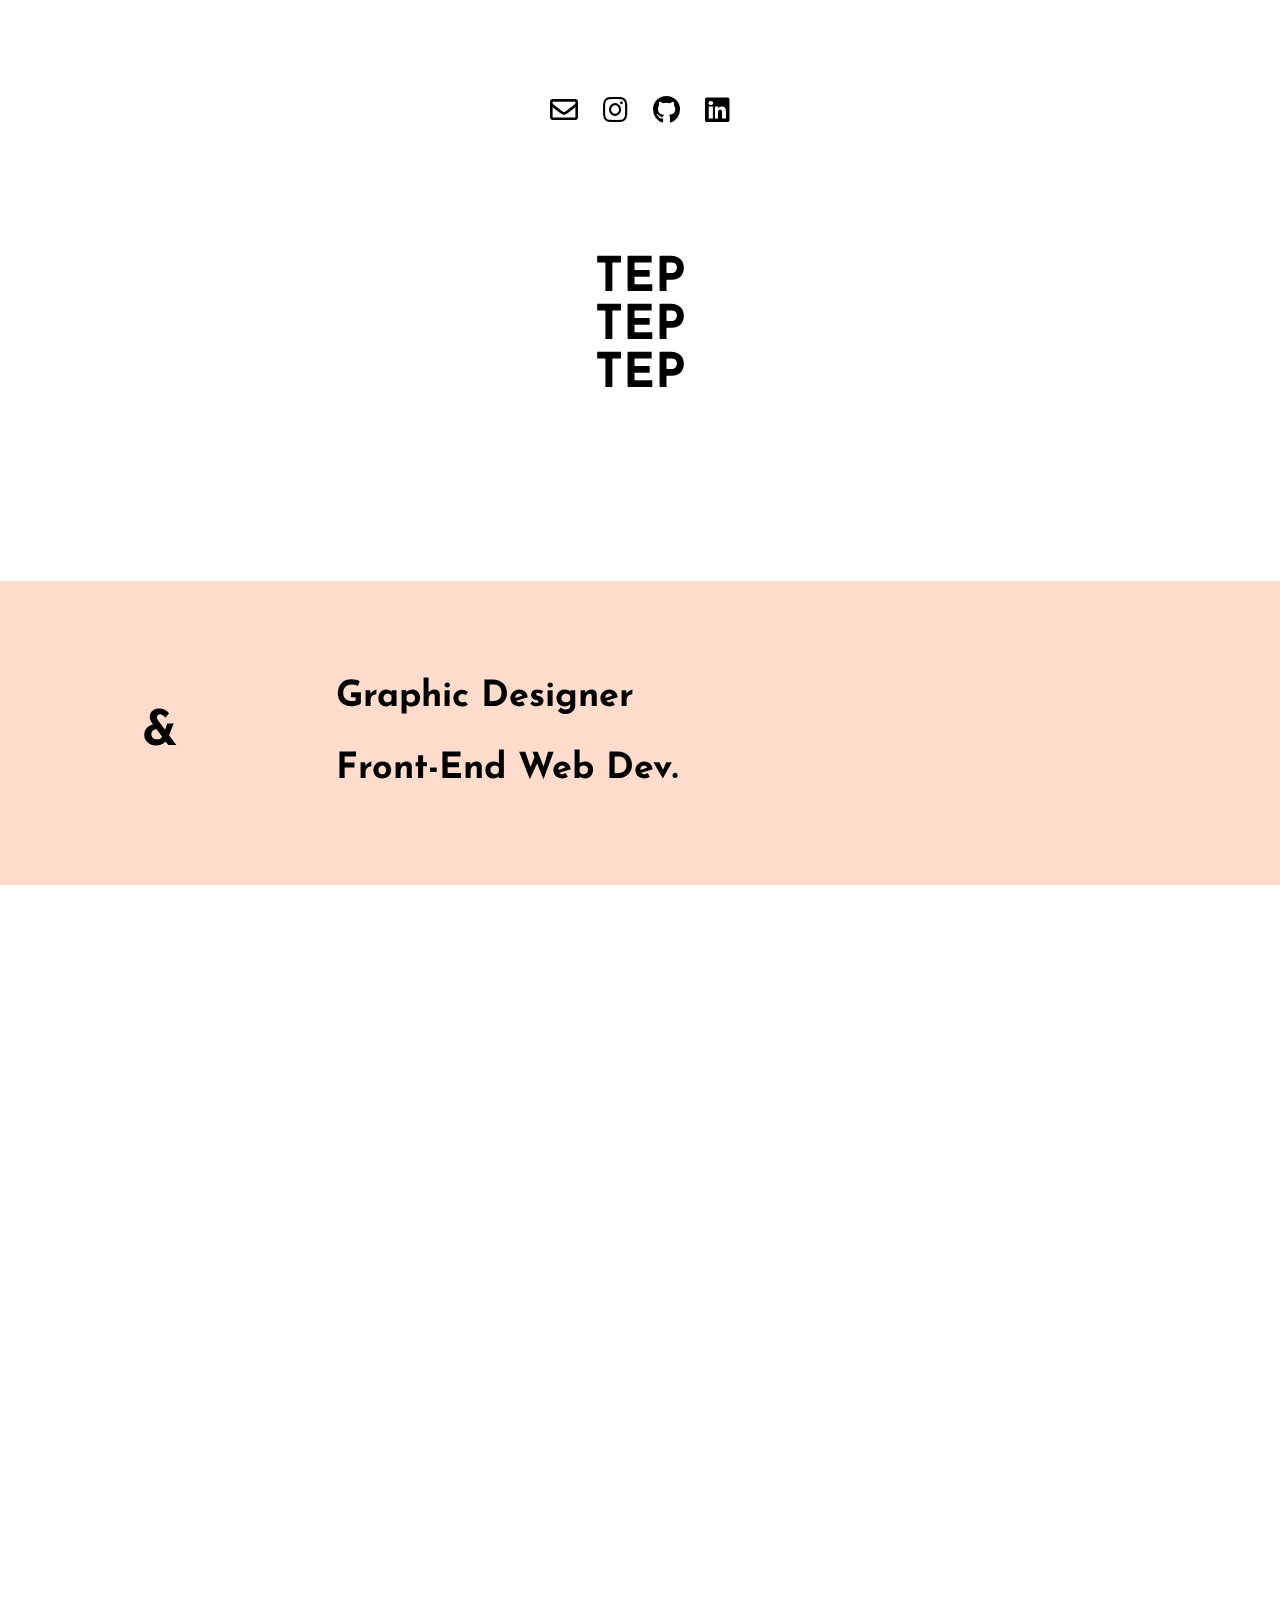
==== index.html @ dcf3b199 "Added footer with contact links." ====
<!DOCTYPE html>
<html>
<head>
  <meta charset="UTF-8">
  <title>Landing page</title>
  <link rel="shortcut icon" href="data:image/x-icon;" type="image/x-icon">
  <!-- We need this line below for responsiveness! -->
  <meta name="viewport" content="width=device-width, initial-scale=1">
  <link rel="stylesheet" href="css/style.css">
</head>
<body>

  <!-- code a Hero / Banner section -->
  <div class="contact-info">
    <div class="links">
      <ul class="list-inline">
        <li><a href="#" target="_blank"><i class="far fa-envelope"></i></a></li>
        <li><a href="#" target="_blank"><i class="fab fa-instagram"></i></a></li>
        <li><a href="#" target="_blank"><i class="fab fa-github"></i></a></li>
        <li><a href="#" target="_blank"><i class="fab fa-linkedin"></i></a></li>
      </ul>
    </div>
  </div>

  <div class="site-title">
    <h1 class="main-title">TEP<br>TEP<br>TEP</h1>
  </div>

  <div class="break">
    <div class="wrapper">
      <div class="item1">
        <h1>&</h1>
      </div>
      <div class="item2">
        <h2>Graphic Designer<br><br>Front-End Web Dev.</h2>
      </div>
    </div>
  </div>

  <div class="project" id="alcyon">
    <div class="title alycon">
      <h1>Alcyon</h1>
    </div>
    <div class="description alycon">
      <p>A personal branding project about an outdoor gear and supply store in Canada.</p>
    </div>
    <div class="item1 alycon">
      <img src="images/Alcyon_MacBook_Pro_02.jpg" alt="alcyon-website-mockup" class="alcyon-item1">
      <img src="images/Alcyon_shirt.jpg" alt="alcyon-logo-on-shirt" class="alcyon-item2">
      <img src="images/Alcyon_Stationery_Mockup.jpg" alt="alcyon-stationery" class="alcyon-item3">
    </div>
  </div>

  <div class="project" id="cocotte">
    <div class="title cocotte">
      <h1>Cocotte</h1>
    </div>
    <div class="description cocotte">
      <p>A school project where we had to create a new branding for Cocotte. Cocotte is a Montréal based company focused on the needs 
        of bike messengers.
      </p>
    </div>
    <div class="item1 cocotte">
      <img src="images/cocotte_backpack1.jpg" alt="cocotte-whole-backpack-view" class="cocotte-item1">
      <img src="images/cocotte_backpack2.jpg" alt="cocotte-tag-on-backpack" class="cocotte-item2">
      <img src="images/cocotte_card.jpg" alt="cocotte-playing-cards" class="cocotte-item3">
      <img src="images/cocotte_brochure_mockup.jpg" alt="cocotte-magasine" class="cocotte-item4">
    </div>
  </div>

  <div class="project" id="leduc">
    <div class="title leduc">
      <h1>Leduc</h1>
    </div>
    <div class="description leduc">
      <p>Leduc is a fictional landscaping company based in Québec. Here for all your gardening needs!
      </p>
    </div>
    <div class="item1 leduc">
      <img src="images/Leduc_poster_mockup.jpg" alt="leduc-two-posters" class="leduc-item1">
      <img src="images/Leduc_MacBook.jpg" alt="leduc-website-design" class="leduc-item2">
      <img src="images/Leduc_papeterie.jpg" alt="leduc-stationery" class="leduc-item3">
    </div>
  </div>

  <div class="project-dev" id="freepour">
    <div class="title freepour">
      <h1>freepour</h1>
    </div>
    <div class="item1 freepour">
      <a href="#"><img src="images/Leduc_MacBook.jpg" alt="freepour-website" class="freepour-item1"></a>
    </div>
    <div class="description freepour">
      <p>Freepour was born during my Web Development course. In less than a week, we had to code and build a website with different cocktails. 
        This website was created using HTML, CSS/SCSS, JavaScript, Heroku, and GitHub.
      </p>
    </div>
  </div>

  <div class="project-dev" id="notifiq">
    <div class="title notifiq">
      <h1>notifiq</h1>
    </div>
    <div class="description notifiq">
      <p>NotifiQ is a web app that lets you avoid having to physically wait in a lineup. 
        Just with a click of a button and you are put in the lineup. 
        While you're "waiting", you can go and do more important things.<br><br>
        This fictional web app was created for a school project. In teams, we had to organize and code 
        the back-end all the way to the front-end. What we used; Ruby on Rails, HTML, CSS/SCSS, JavaScript, SQL, Figma, GitHub and Heroku.
      </p>
    </div>
    <div class="item1 notifiq">
      <a href="#"><img src="images/Free_iPhone_11_Pro_Mockup_3.jpg" alt="notifiq-webapp" class="notifiq-item1"></a>
    </div>
  </div>

  <!-- code a footer -->
  <div class="footer">
    <div class="links">
      
      <ul class="list-inline">
        <li><a href="#" target="_blank"><i class="fab fa-facebook-f"></i></a></li>
        <li><a href="#" target="_blank"><i class="fab fa-github"></i></a></li>
        <li><a href="#" target="_blank"><i class="fab fa-twitter"></i></a></li>
        <li><a href="#" target="_blank"><i class="fab fa-instagram"></i></a></li>
      </ul>
      <h2>Want to know more? Let's talk! 👩🏻‍💻 </h2> 
      <p id="footer-text">© 2021 Entirely made by Tep Y. All rights reserved</p>
    </div>
  </div>

</body>
</html>
---- css/style.css ----
/* Fonts */
@import url('https://fonts.googleapis.com/css2?family=Josefin+Sans:wght@400;600;700&display=swap');

/* Fontawesome */
@import url('https://use.fontawesome.com/releases/v5.6.3/css/all.css');

/* Other components */
@import url('components/index.css');
/* @import url('components/button.css');
@import url('components/card.css'); */

/* Utilities */
html, body {
    width: 100%;
    height: 100%;
    margin: 0px;
    padding: 0px;
    overflow-x: hidden; 
    font-family: 'Josefin Sans', sans-serif;
}

h1 {
  font-size: 48px;
  font-weight: 700;
}

.main-title {
  text-align: center;
  padding-bottom: 150px;
}

h2 {
  font-size: 36px;
  font-weight: 700;
}

p {
  font-size: 12;
  font-weight: 400;
}

/* h1, h2, h3, h4 {
  font-family: 'Josefin Sans', sans-serif;
} */

a {
  text-decoration: none;
  color: #FFDCCC;
  font-weight: 700;
}

/* #foot-text p {
  font-size: 10px;
} */

/* Custom design below! */


/* Larger than mobile */
@media (min-width: 400px) {

}

/* Larger than tablet */
@media (min-width: 750px) {

}

/* Larger than desktop */
@media (min-width: 1000px) {

}
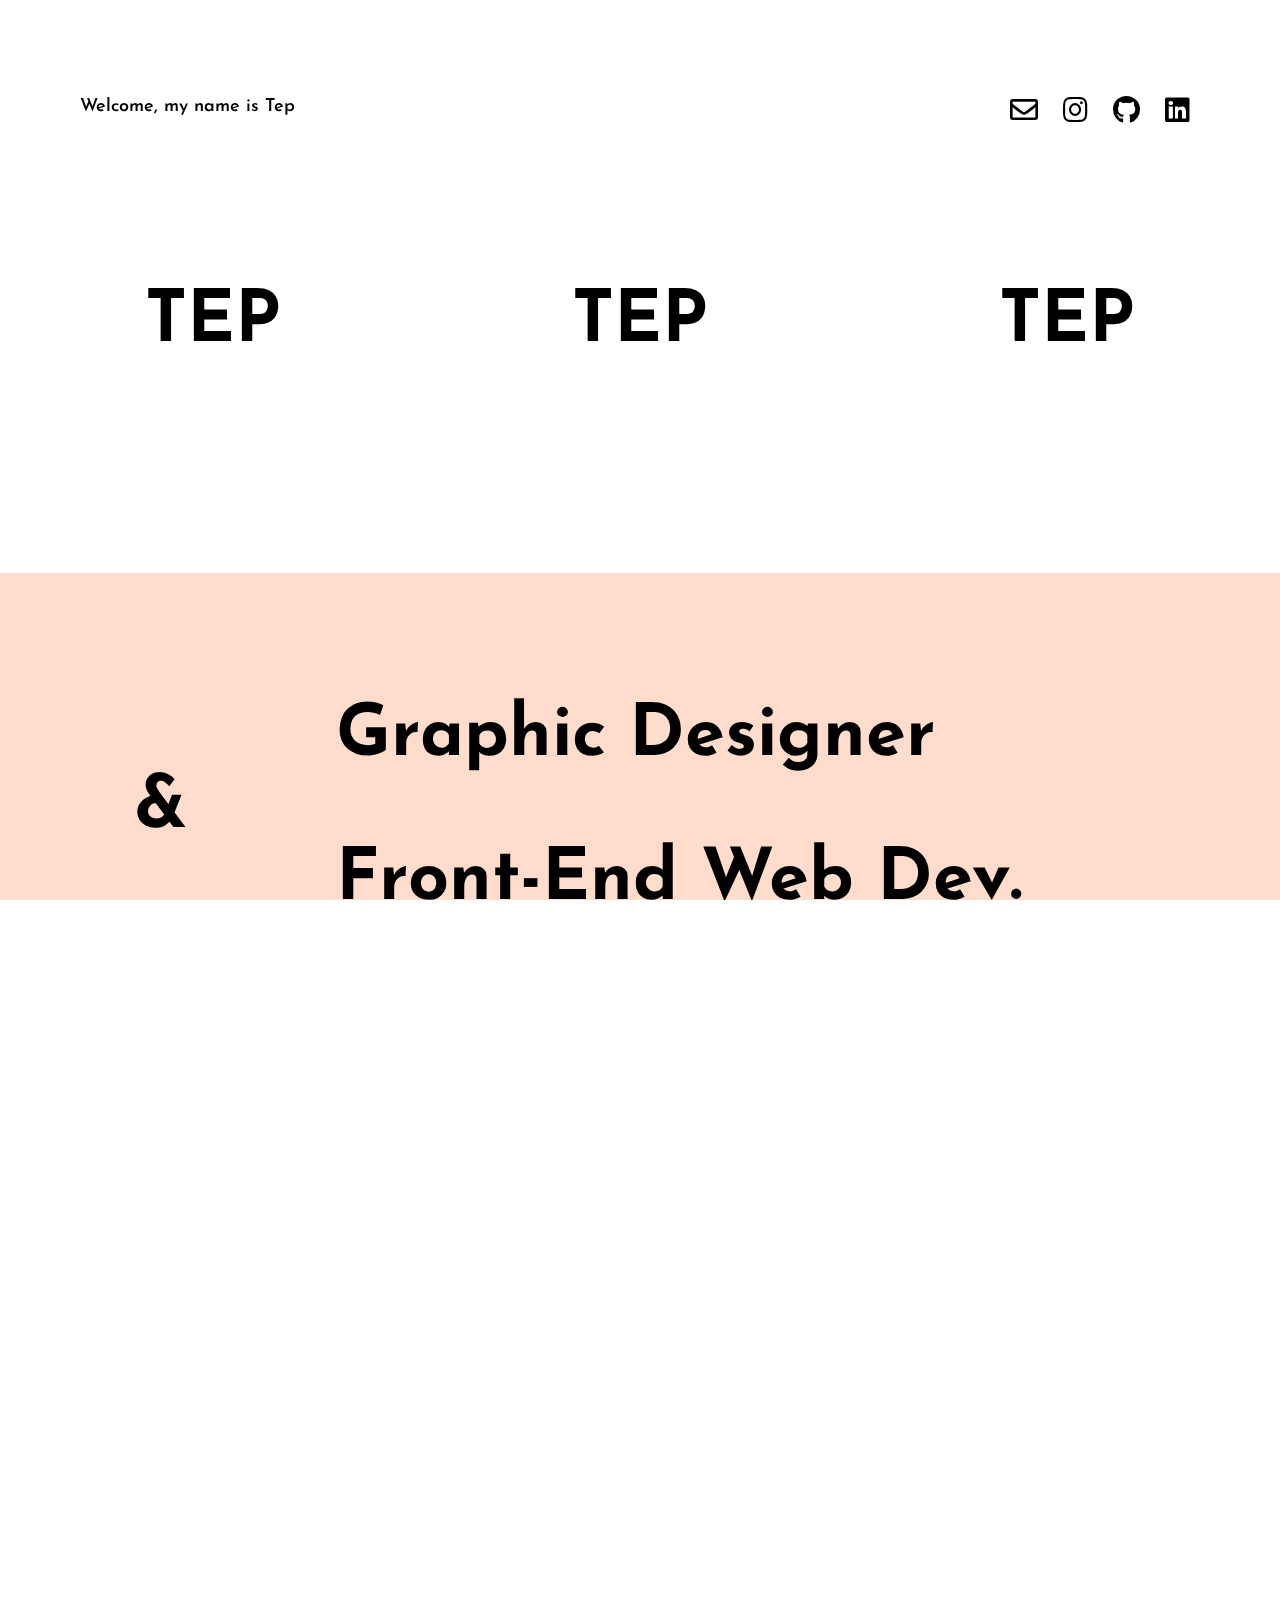
==== commit de6bf4f0: "Made title responsive." ====
--- a/index.html
+++ b/index.html
@@ -12,7 +12,8 @@
 
   <!-- code a Hero / Banner section -->
   <div class="contact-info">
-    <div class="links">
+    <div class="links-top">
+      <h3 class="welcome">Welcome, my name is Tep</h3>
       <ul class="list-inline">
         <li><a href="#" target="_blank"><i class="far fa-envelope"></i></a></li>
         <li><a href="#" target="_blank"><i class="fab fa-instagram"></i></a></li>
@@ -23,7 +24,11 @@
   </div>
 
   <div class="site-title">
-    <h1 class="main-title">TEP<br>TEP<br>TEP</h1>
+      <ul class="main-title">
+        <li><h1>TEP</h1></li>
+        <li><h1>TEP</h1></li>
+        <li><h1>TEP</h1></li>
+      </ul>
   </div>
 
   <div class="break">
--- a/css/style.css
+++ b/css/style.css
@@ -6,8 +6,6 @@
 
 /* Other components */
 @import url('components/index.css');
-/* @import url('components/button.css');
-@import url('components/card.css'); */
 
 /* Utilities */
 html, body {
@@ -27,11 +25,19 @@
 .main-title {
   text-align: center;
   padding-bottom: 150px;
+  list-style: none;
+  padding-left: 0px;
 }
+
 
 h2 {
   font-size: 36px;
   font-weight: 700;
+}
+
+h3 {
+  font-size: 18px;
+  font-weight: 600;
 }
 
 p {
@@ -39,31 +45,25 @@
   font-weight: 400;
 }
 
-/* h1, h2, h3, h4 {
-  font-family: 'Josefin Sans', sans-serif;
-} */
-
 a {
   text-decoration: none;
   color: #FFDCCC;
   font-weight: 700;
 }
 
-/* #foot-text p {
-  font-size: 10px;
-} */
-
-/* Custom design below! */
-
-
 /* Larger than mobile */
-@media (min-width: 400px) {
-
+@media (min-width: 420px) {
+  h1, h2 {
+    font-size: 72px;
+  }
 }
 
 /* Larger than tablet */
-@media (min-width: 750px) {
-
+@media (min-width: 780px) {
+  .main-title {
+    display: flex;
+    justify-content: space-around;
+  }
 }
 
 /* Larger than desktop */
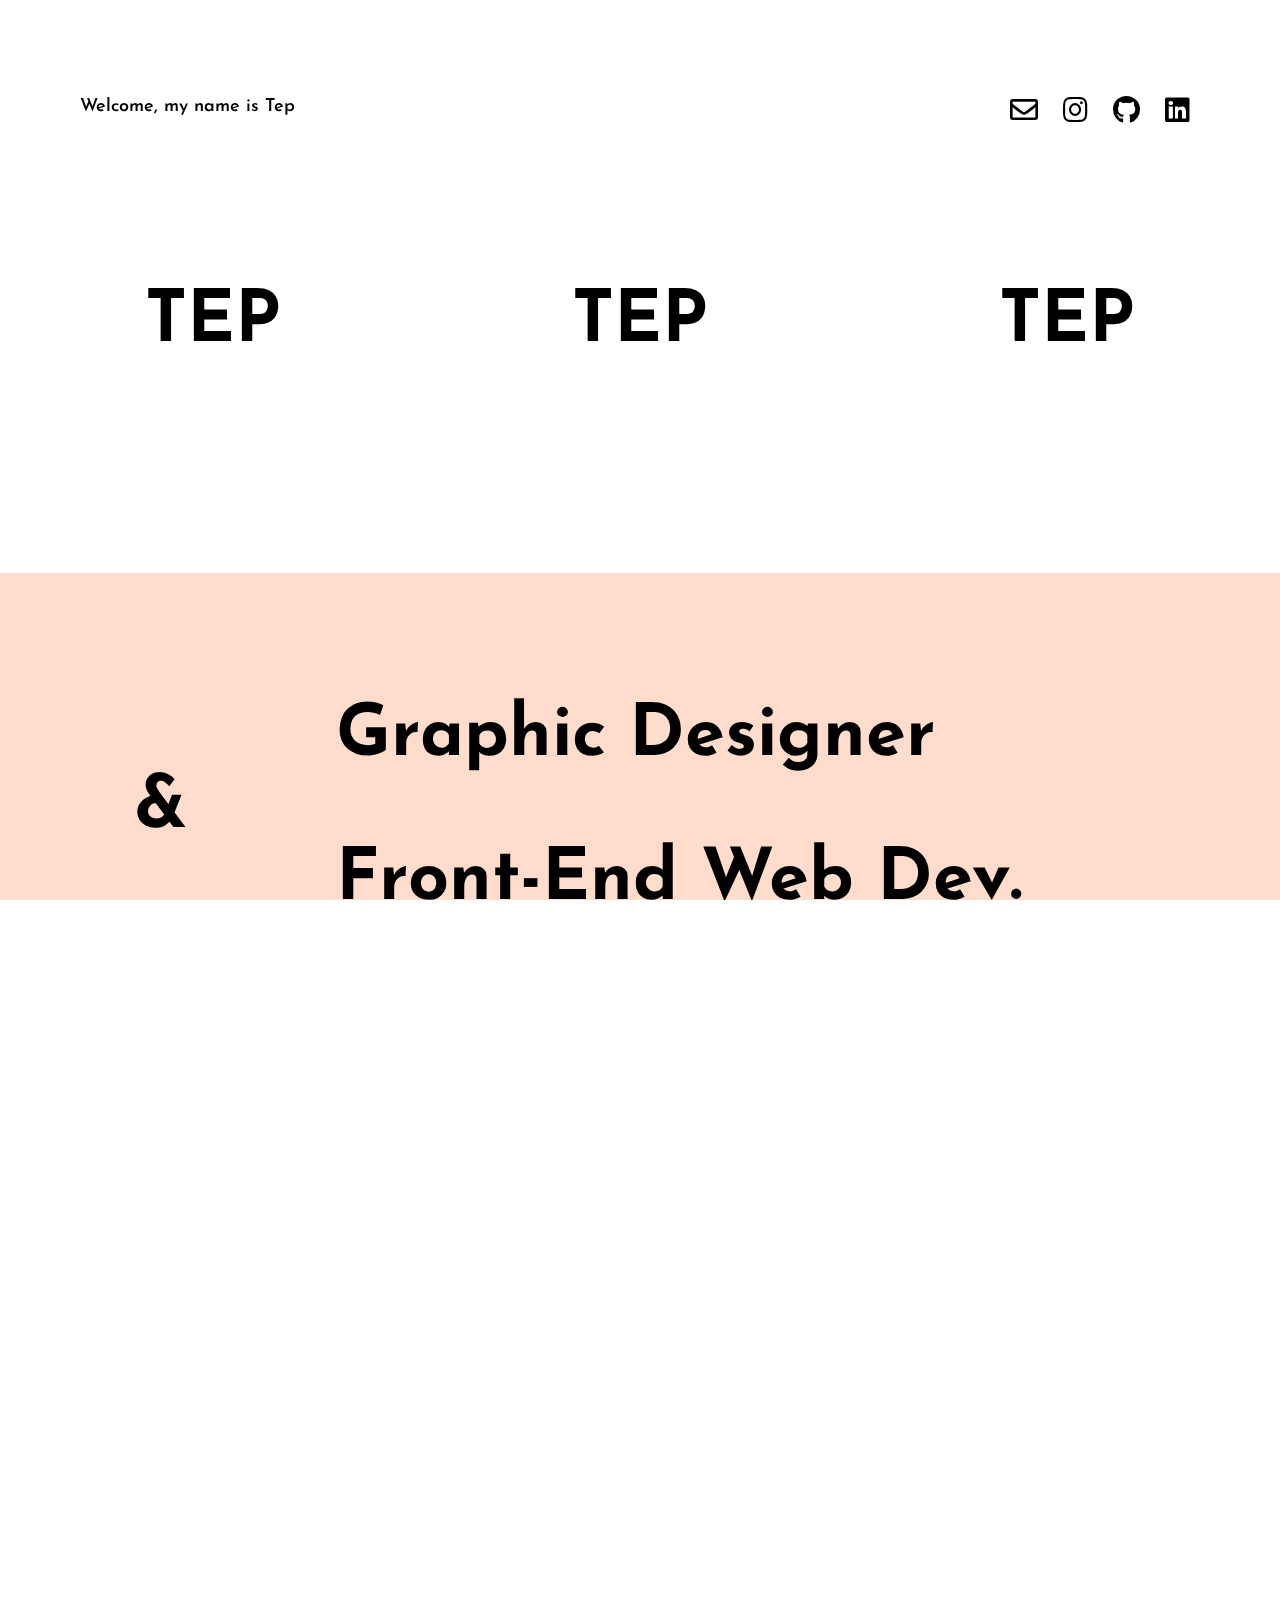
==== commit a1a57288: "Removed unfinished project." ====
--- a/index.html
+++ b/index.html
@@ -15,10 +15,10 @@
     <div class="links-top">
       <h3 class="welcome">Welcome, my name is Tep</h3>
       <ul class="list-inline">
-        <li><a href="#" target="_blank"><i class="far fa-envelope"></i></a></li>
-        <li><a href="#" target="_blank"><i class="fab fa-instagram"></i></a></li>
-        <li><a href="#" target="_blank"><i class="fab fa-github"></i></a></li>
-        <li><a href="#" target="_blank"><i class="fab fa-linkedin"></i></a></li>
+        <li><a href="mailto: tep.yith@gmail.com" target="_blank"><i class="far fa-envelope"></i></a></li>
+        <li><a href="https://www.instagram.com/robauheart/" target="_blank"><i class="fab fa-instagram"></i></a></li>
+        <li><a href="https://github.com/tep-y" target="_blank"><i class="fab fa-github"></i></a></li>
+        <li><a href="https://www.linkedin.com/in/tep-y/" target="_blank"><i class="fab fa-linkedin"></i></a></li>
       </ul>
     </div>
   </div>
@@ -102,7 +102,7 @@
     </div>
   </div>
 
-  <div class="project-dev" id="notifiq">
+  <!-- <div class="project-dev" id="notifiq">
     <div class="title notifiq">
       <h1>notifiq</h1>
     </div>
@@ -117,17 +117,17 @@
     <div class="item1 notifiq">
       <a href="#"><img src="images/Free_iPhone_11_Pro_Mockup_3.jpg" alt="notifiq-webapp" class="notifiq-item1"></a>
     </div>
-  </div>
+  </div> -->
 
   <!-- code a footer -->
   <div class="footer">
     <div class="links">
       
       <ul class="list-inline">
-        <li><a href="#" target="_blank"><i class="fab fa-facebook-f"></i></a></li>
-        <li><a href="#" target="_blank"><i class="fab fa-github"></i></a></li>
-        <li><a href="#" target="_blank"><i class="fab fa-twitter"></i></a></li>
-        <li><a href="#" target="_blank"><i class="fab fa-instagram"></i></a></li>
+        <li><a href="mailto: tep.yith@gmail.com" target="_blank"><i class="far fa-envelope"></i></a></li>
+        <li><a href="https://www.instagram.com/robauheart/" target="_blank"><i class="fab fa-instagram"></i></a></li>
+        <li><a href="https://github.com/tep-y" target="_blank"><i class="fab fa-github"></i></a></li>
+        <li><a href="https://www.linkedin.com/in/tep-y/" target="_blank"><i class="fab fa-linkedin"></i></a></li>
       </ul>
       <h2>Want to know more? Let's talk! 👩🏻‍💻 </h2> 
       <p id="footer-text">© 2021 Entirely made by Tep Y. All rights reserved</p>
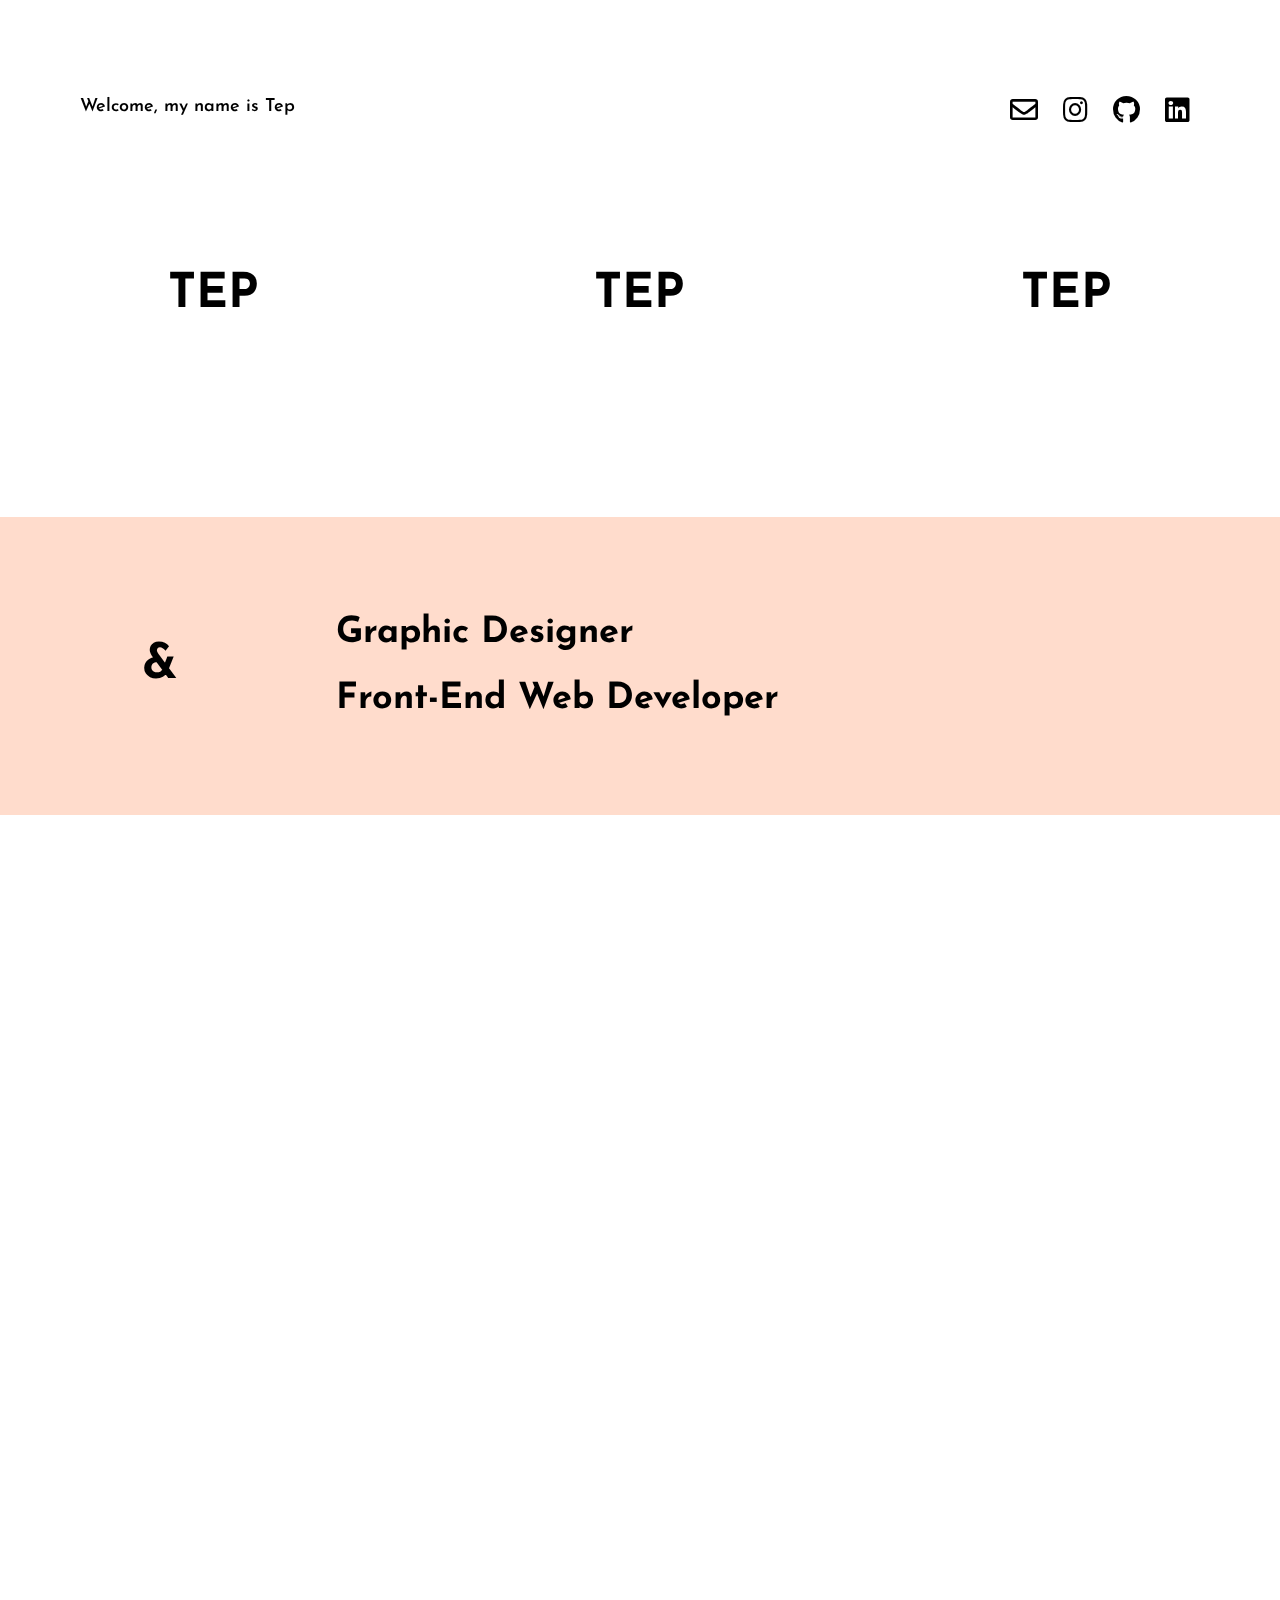
==== commit a518f8dc: "Reorganized css files." ====
--- a/index.html
+++ b/index.html
@@ -11,6 +11,7 @@
 <body>
 
   <!-- code a Hero / Banner section -->
+  <script>console.log("hello")</script>
   <div class="contact-info">
     <div class="links-top">
       <h3 class="welcome">Welcome, my name is Tep</h3>
@@ -37,7 +38,9 @@
         <h1>&</h1>
       </div>
       <div class="item2">
-        <h2>Graphic Designer<br><br>Front-End Web Dev.</h2>
+        <h2>Graphic Designer</h2>
+        <h2 class="dev-name">Front-End Web Dev.</h2>
+        <h2 class="dev-name-full">Front-End Web Developer</h2>
       </div>
     </div>
   </div>
--- a/css/style.css
+++ b/css/style.css
@@ -50,23 +50,3 @@
   color: #FFDCCC;
   font-weight: 700;
 }
-
-/* Larger than mobile */
-@media (min-width: 420px) {
-  h1, h2 {
-    font-size: 72px;
-  }
-}
-
-/* Larger than tablet */
-@media (min-width: 780px) {
-  .main-title {
-    display: flex;
-    justify-content: space-around;
-  }
-}
-
-/* Larger than desktop */
-@media (min-width: 1000px) {
-
-}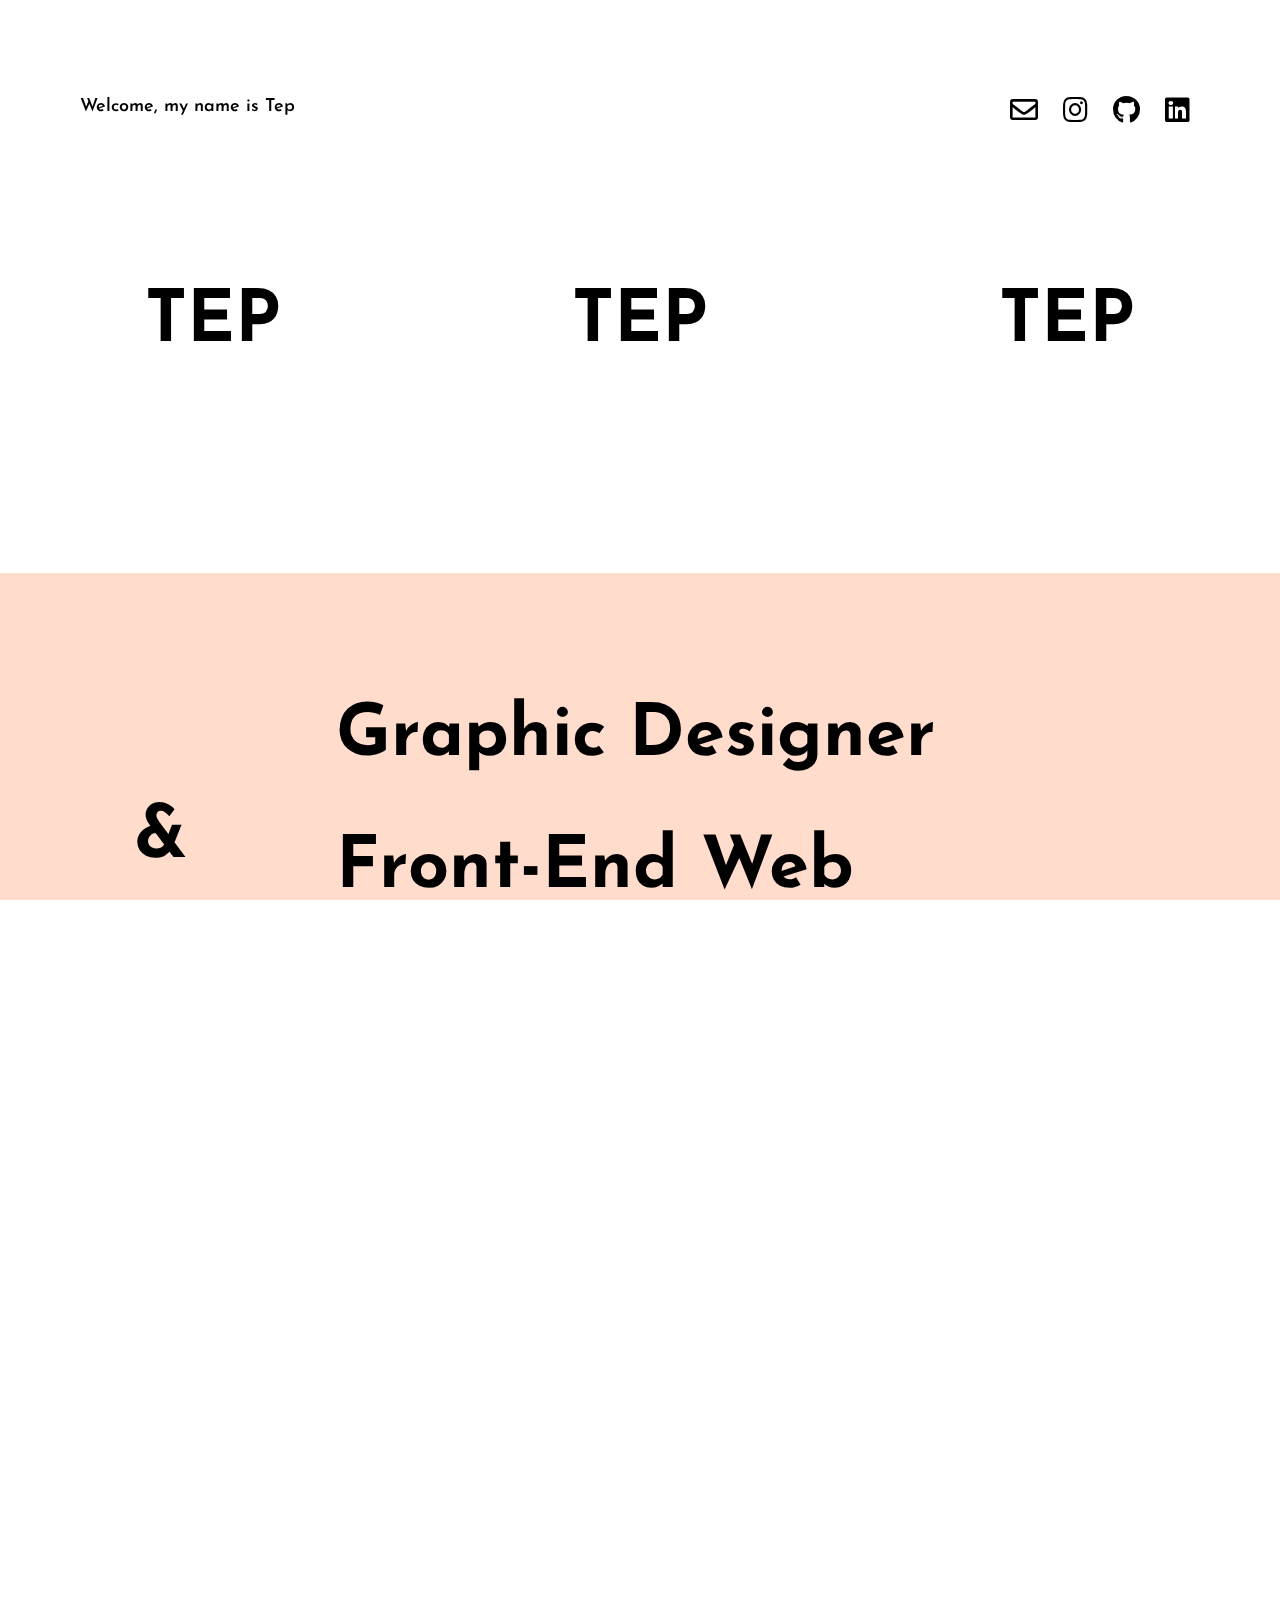
==== commit 4fcd8409: "Added pictures to Free Pour project." ====
--- a/index.html
+++ b/index.html
@@ -93,14 +93,15 @@
 
   <div class="project-dev" id="freepour">
     <div class="title freepour">
-      <h1>freepour</h1>
+      <h1>free pour</h1>
     </div>
     <div class="item1 freepour">
-      <a href="#"><img src="images/Leduc_MacBook.jpg" alt="freepour-website" class="freepour-item1"></a>
+      <a href="#"><img src="images/Freepour_website_mockup01.jpg" alt="freepour-website" class="freepour-item1"></a>
+      <a href="#"><img src="images/Freepour_ipad_iphone_mockup.jpg" alt="freepour-website" class="freepour-item1"></a>
     </div>
     <div class="description freepour">
-      <p>Freepour was born during my Web Development course. In less than a week, we had to code and build a website with different cocktails. 
-        This website was created using HTML, CSS/SCSS, JavaScript, Heroku, and GitHub.
+      <p>Free Pour was born during my Web Development course. In less than a week, we had to code and build a website with different cocktails. 
+        This website was created using HTML, CSS/SCSS, JavaScript, Ruby, Heroku, and GitHub.
       </p>
     </div>
   </div>
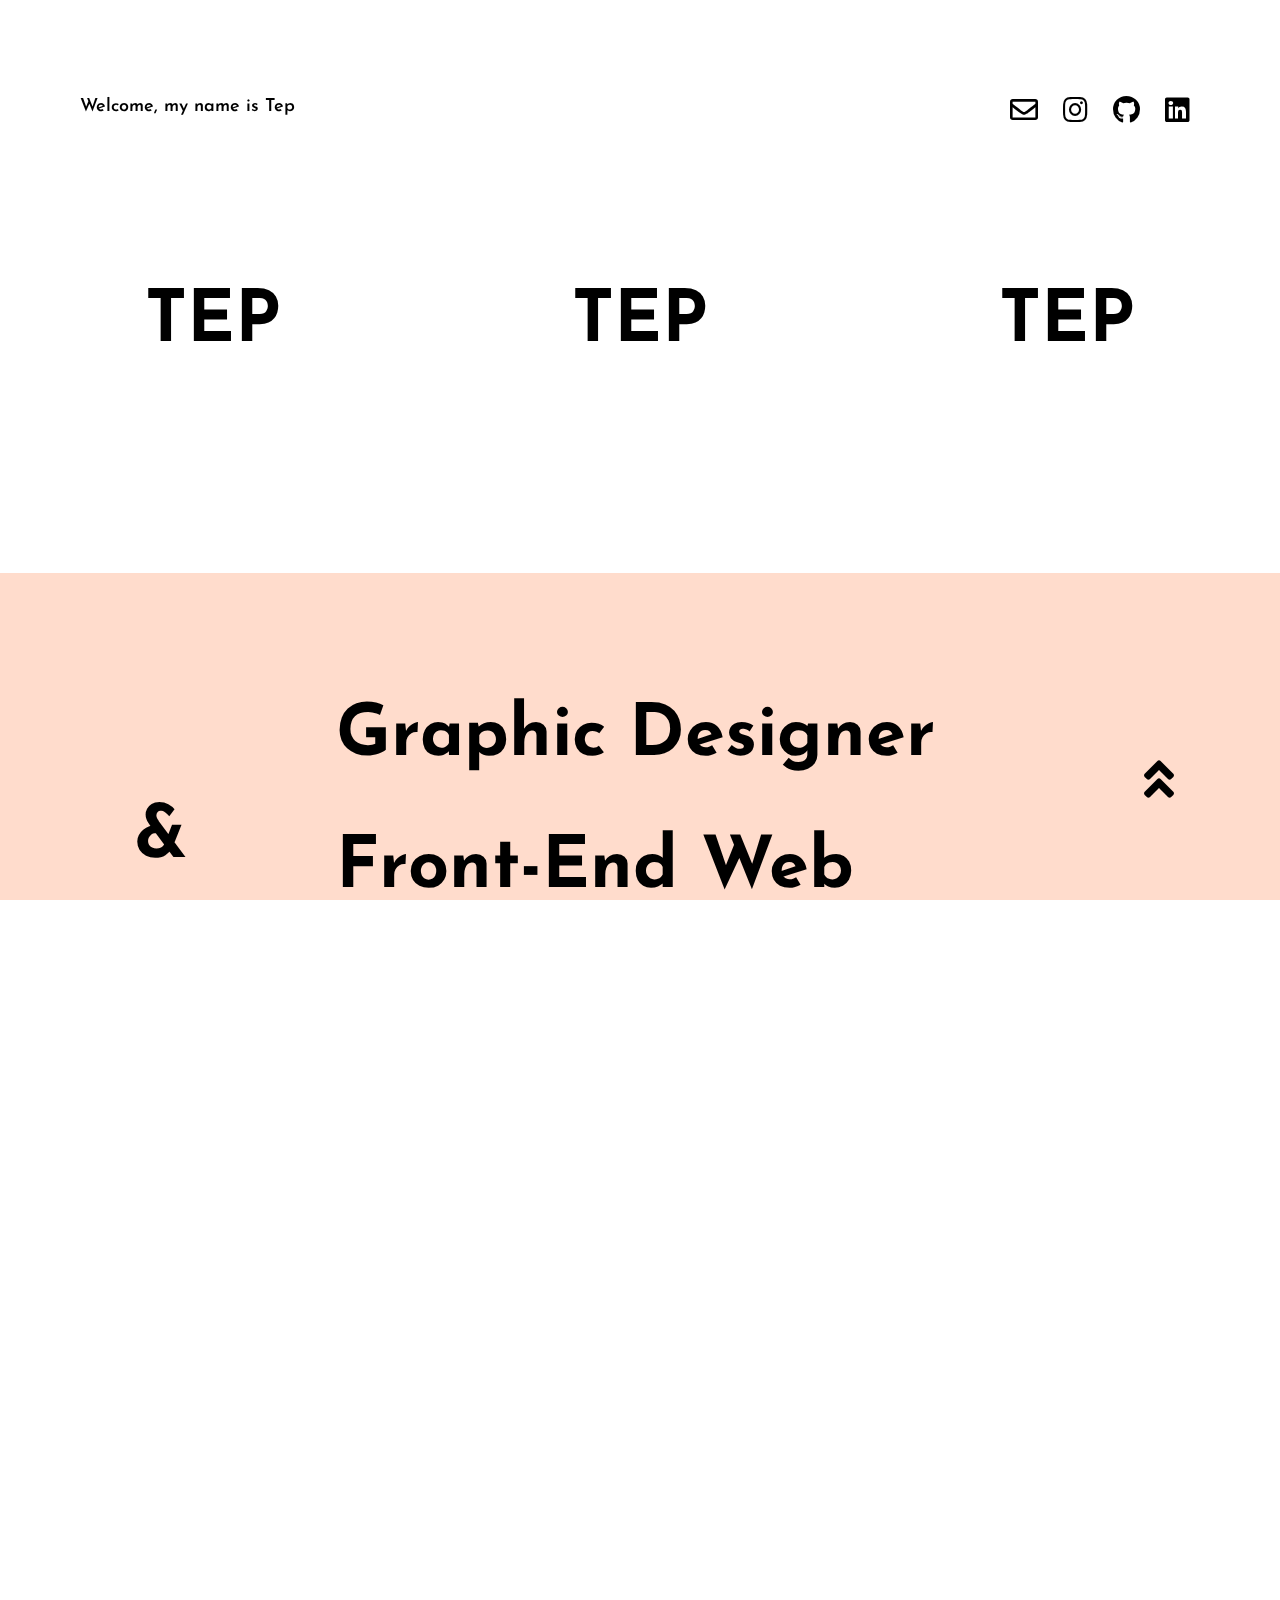
==== commit 04f9c299: "Added back to top link." ====
--- a/index.html
+++ b/index.html
@@ -11,8 +11,7 @@
 <body>
 
   <!-- code a Hero / Banner section -->
-  <script>console.log("hello")</script>
-  <div class="contact-info">
+  <div class="contact-info" id="top">
     <div class="links-top">
       <h3 class="welcome">Welcome, my name is Tep</h3>
       <ul class="list-inline">
@@ -45,6 +44,8 @@
     </div>
   </div>
 
+  <a href="" class="top-link show" id="js-top"><i class="fas fa-angle-double-up"></i></a>
+  
   <div class="project" id="alcyon">
     <div class="title alycon">
       <h1>Alcyon</h1>
@@ -138,5 +139,31 @@
     </div>
   </div>
 
+<script>
+  console.log("hello");
+  const scrollToTopButton = document.getElementById("js-top");
+
+  const scrollFunc = () => {
+    let y = window.scrollY;
+    
+    if (y > 620) {
+      scrollToTopButton.className = "top-link show";
+    } else {
+      scrollToTopButton.className = "top-link hide";
+    }
+  };
+
+  window.addEventListener("scroll", scrollFunc);
+
+  const scrollToTop = () => {
+  const c = document.documentElement.scrollTop || document.body.scrollTop;
+
+  if (c > 0) {
+    window.requestAnimationFrame(scrollToTop);
+    window.scrollTo(0, c - c / 10);
+  }
+  };
+</script>
+
 </body>
 </html>
--- a/css/style.css
+++ b/css/style.css
@@ -6,6 +6,8 @@
 
 /* Other components */
 @import url('components/index.css');
+
+/* main color: pink #FFDCCC */
 
 /* Utilities */
 html, body {
